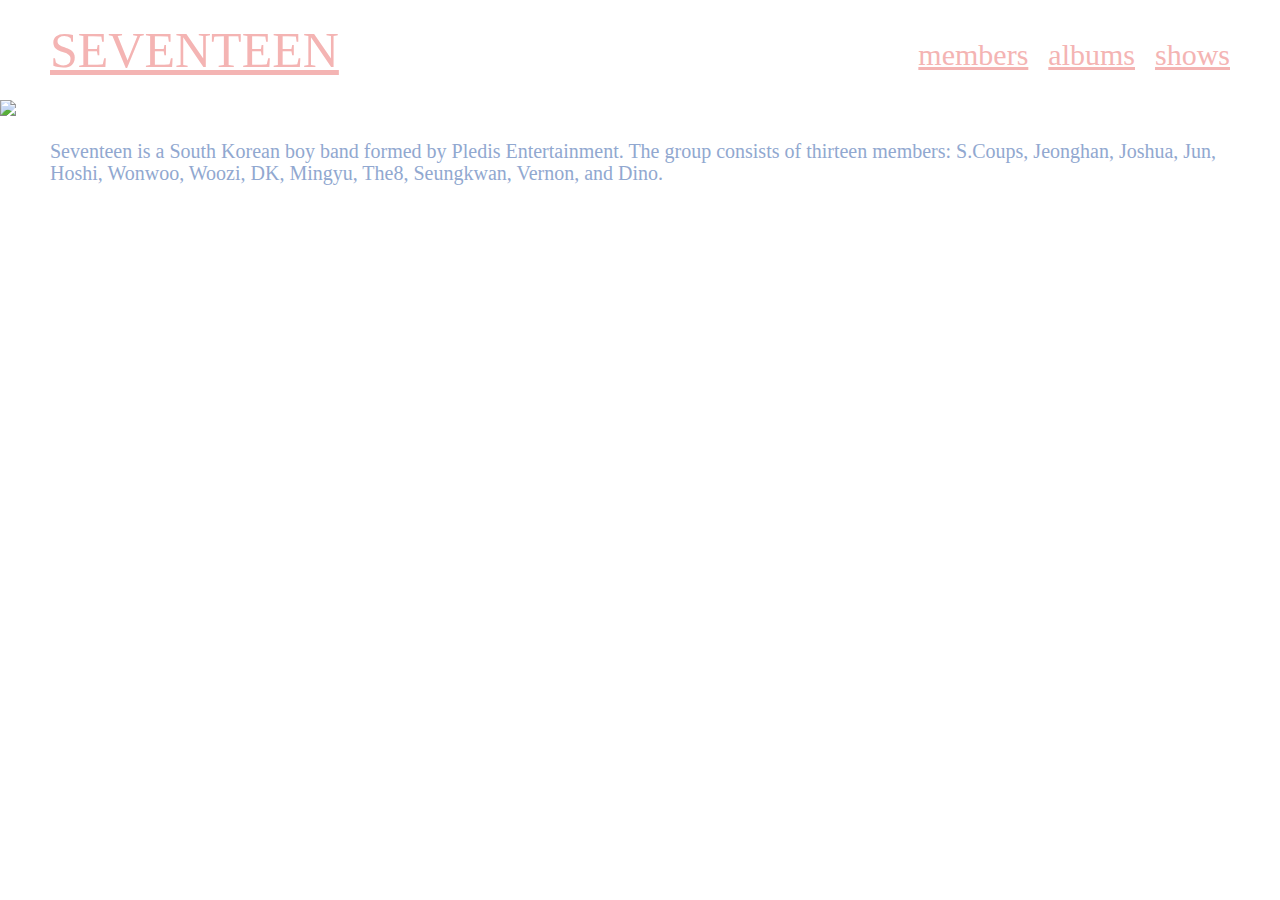
==== index.html @ 80bde295 "This is my midterm site" ====
<!DOCTYPE html>
<html>
<head>
	<meta charset="utf-8">
	<meta name="viewport" content="width=device-width, initial-scale=1">
	<link rel="stylesheet" type="text/css" href="style.css">
	<title>Seventeen</title>
</head>
<body>

	<div class="navigator">
		<div class="button1"><a href="index.html">SEVENTEEN</a></div>

		<div class="navigator1">
		<div class="button"><a href="members.html">members</a></div>
		<div class="button"><a href="albums.html">albums</a></div>
		<div class="button"><a href="shows.html">shows</a></div>
		</div>
	</div>

	<img src="seventeen.jpg" width="100%">

	<div class="description">Seventeen is a South Korean boy band formed by Pledis Entertainment. The group consists of thirteen members: S.Coups, Jeonghan, Joshua, Jun, Hoshi, Wonwoo, Woozi, DK, Mingyu, The8, Seungkwan, Vernon, and Dino.</div>
	<br>
	<br>

</body>
</html>
---- style.css ----
body {
	box-sizing: border-box;
	margin: 0px;
}

.navigator {
	display: flex;
	padding-left: 50px;
	padding-right: 50px;
	justify-content: space-between;
	font-family: 'Gulfs Display';
	height: 100px;
	align-items: center;
}

.button {
	font-size: 30px;
	padding-top: 10px;
	text-align: center;
	padding-left: 20px;
}

.navigator1 {
	display: flex;
}

.button1 {
	width: 330px;
	font-size: 50px;
}

a:visited, a:link {
	color: #f4b4b3;
}

a:active {
	color: #91a8d0;
}

a:hover {
	color: #91a8d0;
}

.albumname > a, .albumname > a:visited {
	color: #fff;
}

.albumname > a:hover{
	color: #91a8d0;
}

.description {
	padding-left: 50px;
	padding-right: 50px;
	padding-top: 20px;
	font-family: "Chalkboard";
	font-size: 20px;
	line-height: 22px;
	color: #91a8d0;
	height: auto;
}

.members1 {
	display: flex;
	padding-right: 50px;
	flex-wrap: wrap;
}

.members2 {
	padding-left: 50px;
	font-family: 'Gulfs Display';
	font-size: 40px;
	line-height: 0px;
	width: 29%;
}

.albums {
	display: flex;
	align-items: center;
	background: #f4b4b3;
	padding-left: 50px;
}

.albumcover {
	width: 50%;
	height: auto;
	max-height: 100%;
	padding: 20px;
}

.descriptiona {
	padding-right: 50px;
	padding-left: 50px;
	font-family: "Chalkboard";
	font-size: 30px;
	color: #fff;
}

.albumname {
		font-family: 'Gulfs Display';
		font-size: 40px;
}

.goingseventeen {
	display: flex;
	flex-wrap: wrap;
	justify-content: space-around;
}

.members2 > a, .members2 > a:visited {
	color: #000;
}

.members2 > a:hover{
	color: #f4b4b3;
}
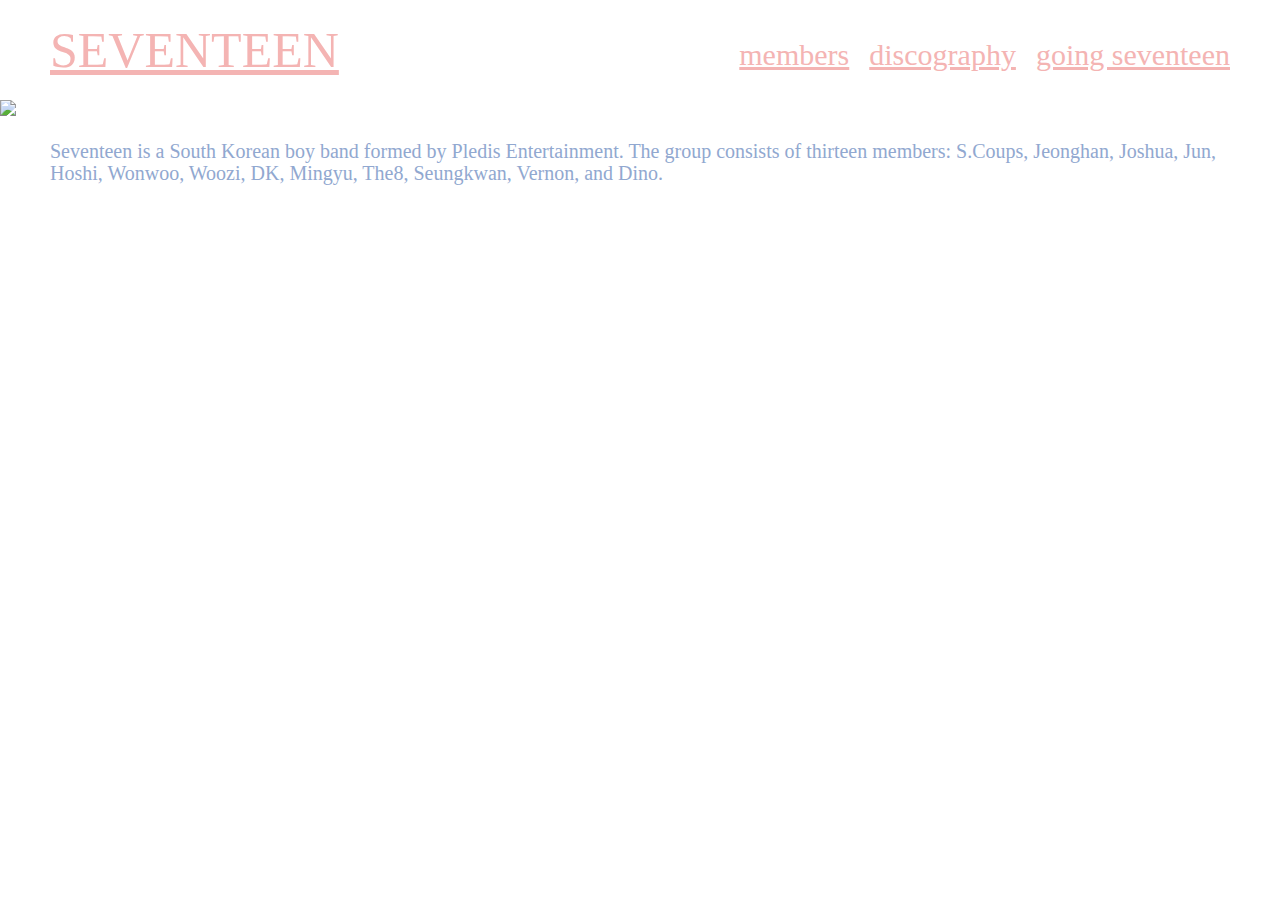
==== commit cd62ef99: "This is my midterm site" ====
--- a/index.html
+++ b/index.html
@@ -13,8 +13,8 @@
 
 		<div class="navigator1">
 		<div class="button"><a href="members.html">members</a></div>
-		<div class="button"><a href="albums.html">albums</a></div>
-		<div class="button"><a href="shows.html">shows</a></div>
+		<div class="button"><a href="albums.html">discography</a></div>
+		<div class="button"><a href="shows.html">going seventeen</a></div>
 		</div>
 	</div>
 
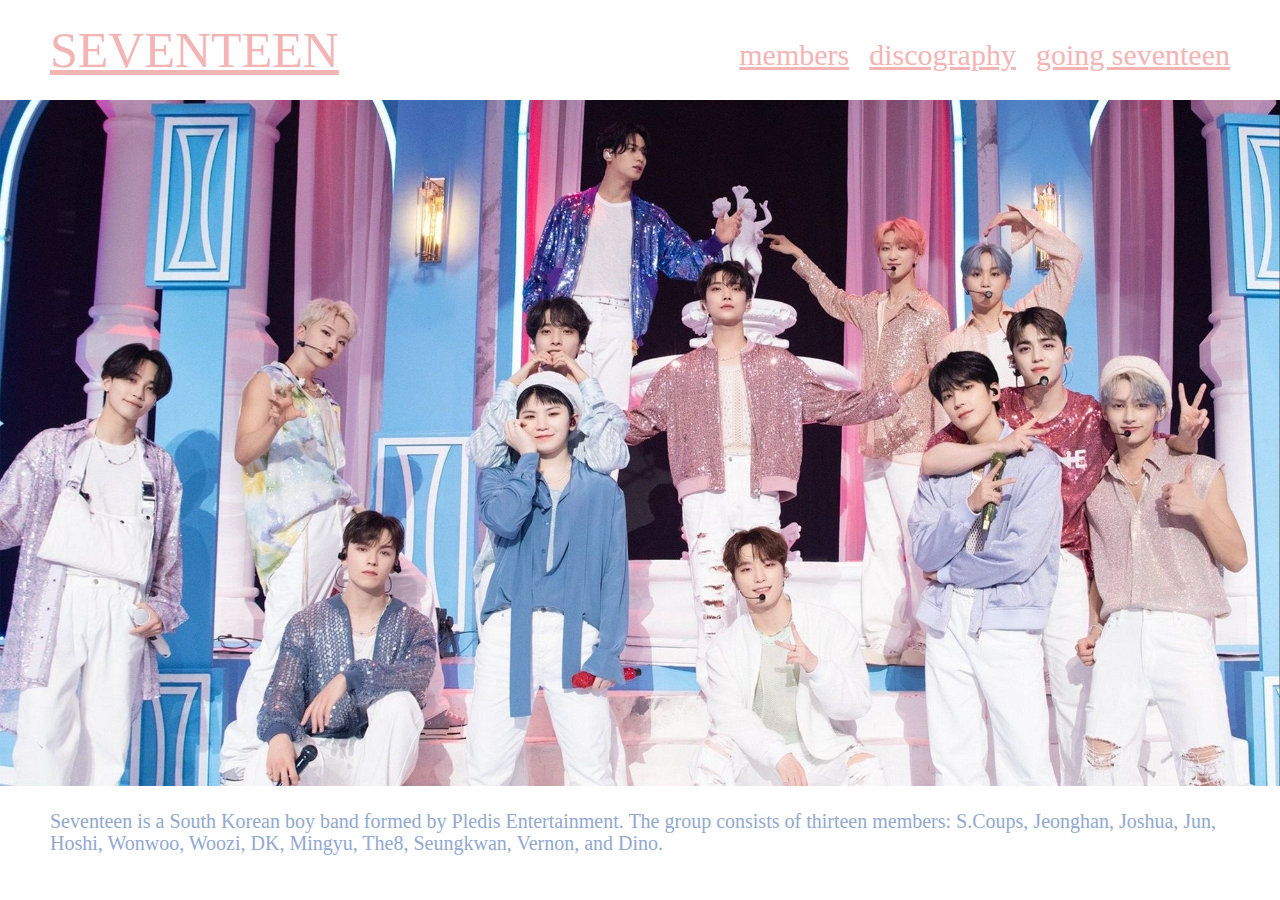
==== commit 0ef8135d: "This is my midterm site" ====
--- a/index.html
+++ b/index.html
@@ -18,7 +18,7 @@
 		</div>
 	</div>
 
-	<img src="seventeen.jpg" width="100%">
+	<img src="seventeen.JPG" width="100%">
 
 	<div class="description">Seventeen is a South Korean boy band formed by Pledis Entertainment. The group consists of thirteen members: S.Coups, Jeonghan, Joshua, Jun, Hoshi, Wonwoo, Woozi, DK, Mingyu, The8, Seungkwan, Vernon, and Dino.</div>
 	<br>
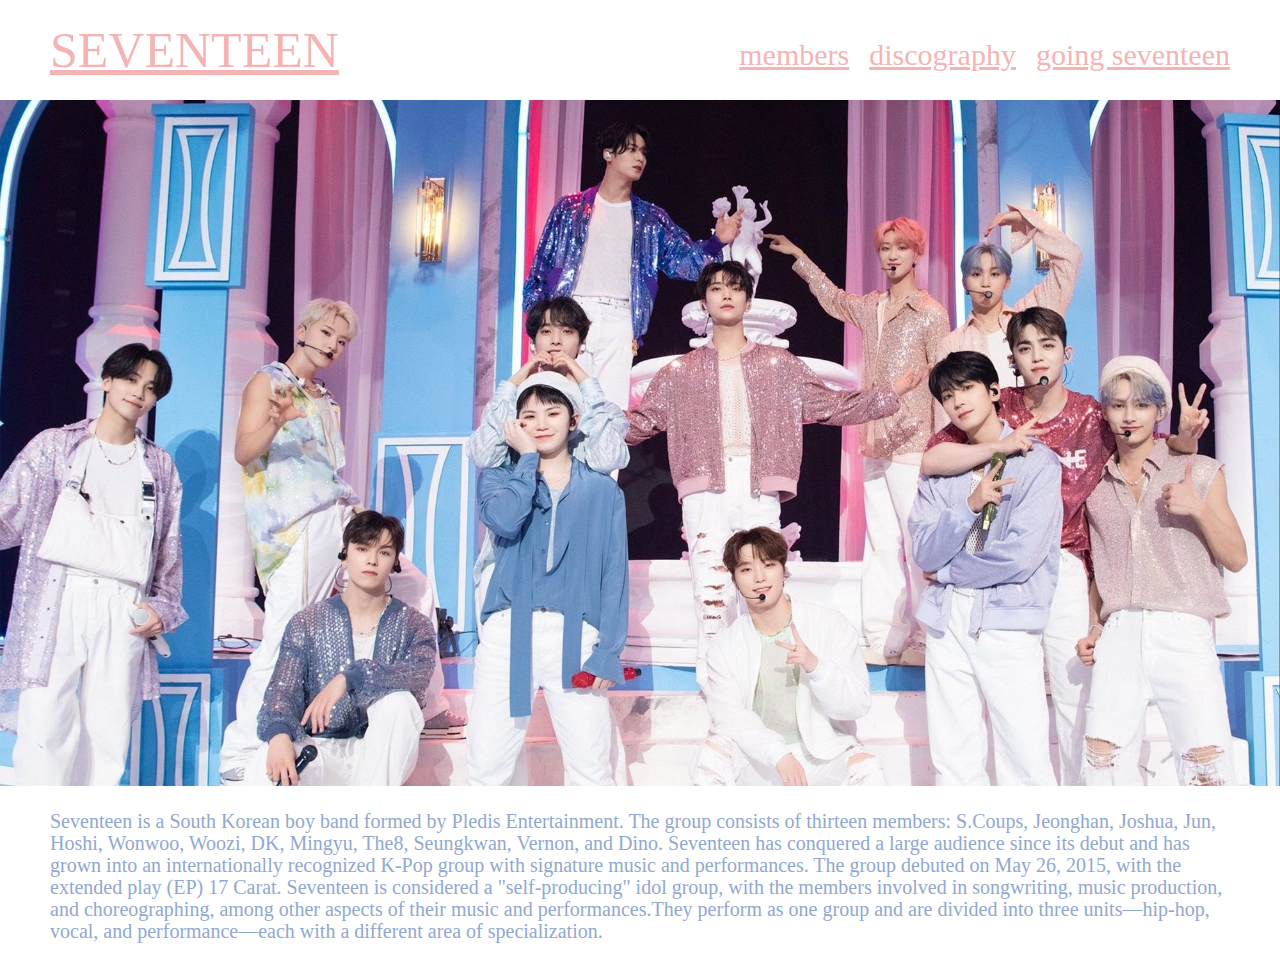
==== commit 56d10321: "This is my midterm site." ====
--- a/index.html
+++ b/index.html
@@ -20,7 +20,9 @@
 
 	<img src="seventeen.JPG" width="100%">
 
-	<div class="description">Seventeen is a South Korean boy band formed by Pledis Entertainment. The group consists of thirteen members: S.Coups, Jeonghan, Joshua, Jun, Hoshi, Wonwoo, Woozi, DK, Mingyu, The8, Seungkwan, Vernon, and Dino.</div>
+	<div class="description">Seventeen is a South Korean boy band formed by Pledis Entertainment. The group consists of thirteen members: S.Coups, Jeonghan, Joshua, Jun, Hoshi, Wonwoo, Woozi, DK, Mingyu, The8, Seungkwan, Vernon, and Dino. Seventeen has conquered a large audience since its debut and has grown into an internationally recognized K-Pop group with signature music and performances. The group debuted on May 26, 2015, with the extended play (EP) 17 Carat. Seventeen is considered a "self-producing" idol group, with the members involved in songwriting, music production, and choreographing, among other aspects of their music and performances.They perform as one group and are divided into three units—hip-hop, vocal, and performance—each with a different area of specialization. 
+
+</div>
 	<br>
 	<br>
 
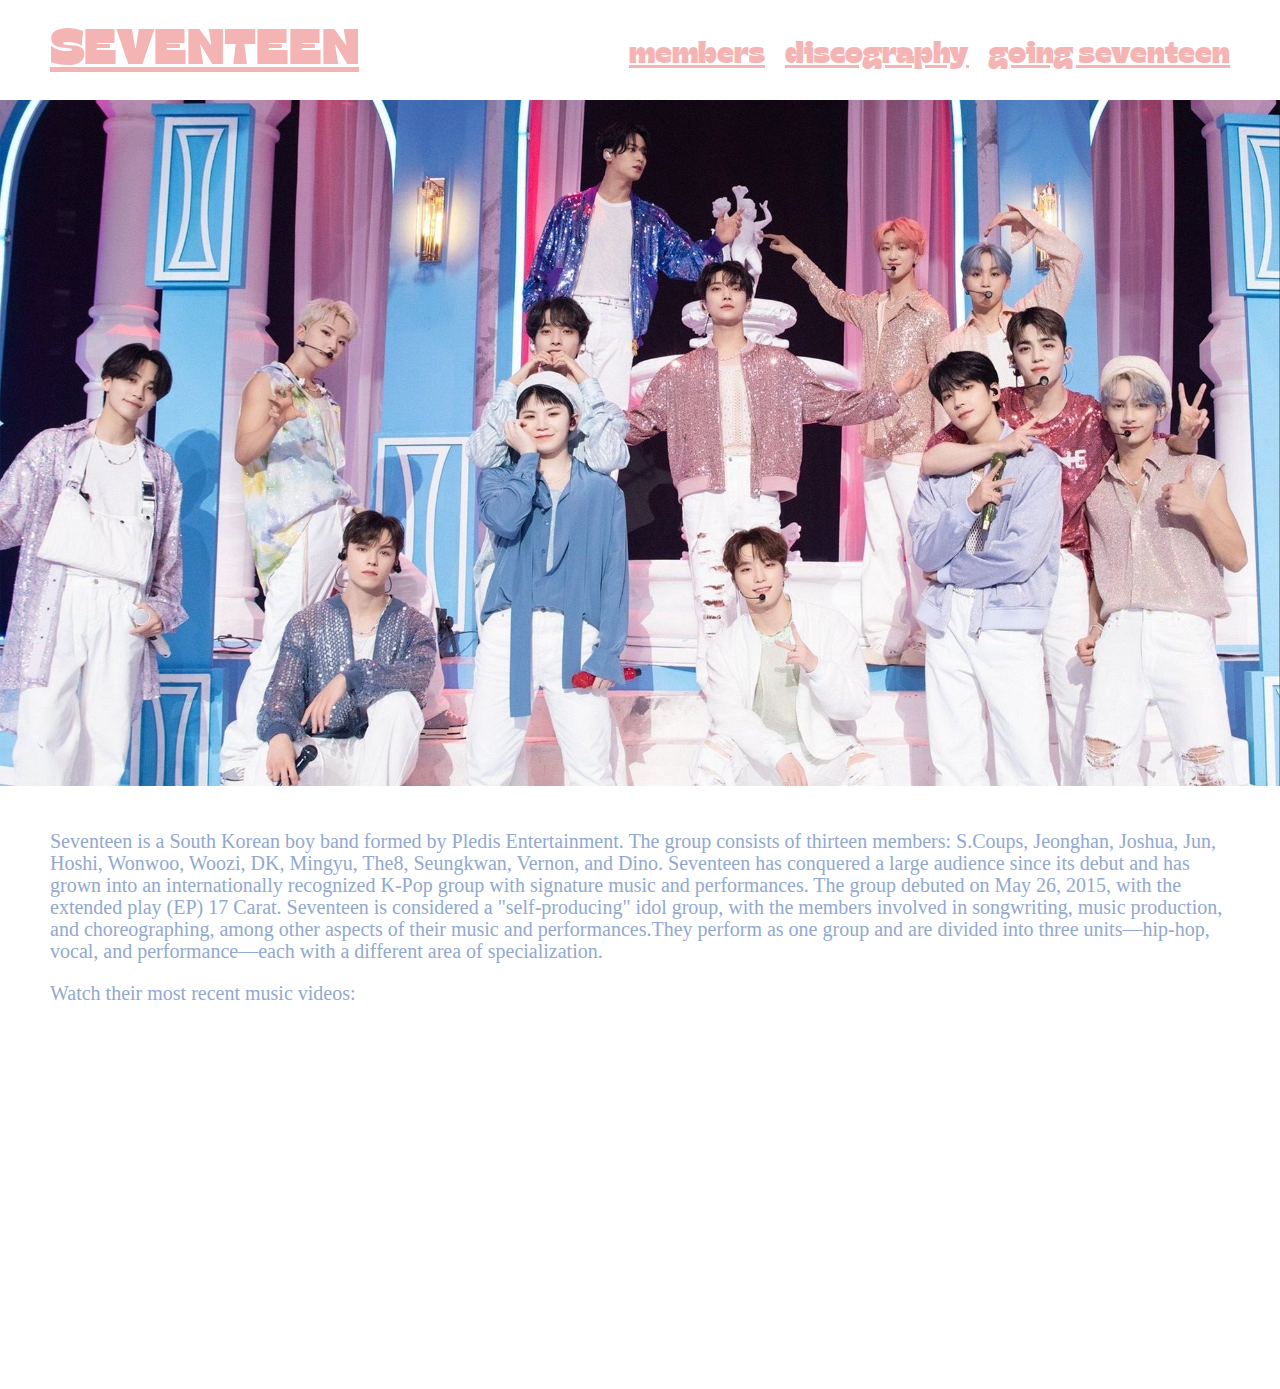
==== commit 2376fc11: "This is my midterm media query revision site." ====
--- a/index.html
+++ b/index.html
@@ -17,14 +17,36 @@
 		<div class="button"><a href="shows.html">going seventeen</a></div>
 		</div>
 	</div>
+	<div class="navigatorsmall">
+		<p><div class="button1small"><a href="index.html">SEVENTEEN</a></div></p>
+		<div class="navigator1small">
+		<P><div class="buttonsmall"><a href="members.html">members</a></div></p>
+		<p><div class="buttonsmall"><a href="albums.html">discography</a></div></p>
+		<p><div class="buttonsmall"><a href="shows.html">going seventeen</a></div></p>
+		</div>
+	</div>
 
 	<img src="seventeen.JPG" width="100%">
 
-	<div class="description">Seventeen is a South Korean boy band formed by Pledis Entertainment. The group consists of thirteen members: S.Coups, Jeonghan, Joshua, Jun, Hoshi, Wonwoo, Woozi, DK, Mingyu, The8, Seungkwan, Vernon, and Dino. Seventeen has conquered a large audience since its debut and has grown into an internationally recognized K-Pop group with signature music and performances. The group debuted on May 26, 2015, with the extended play (EP) 17 Carat. Seventeen is considered a "self-producing" idol group, with the members involved in songwriting, music production, and choreographing, among other aspects of their music and performances.They perform as one group and are divided into three units—hip-hop, vocal, and performance—each with a different area of specialization. 
-
-</div>
+	<div class="description"> <p>Seventeen is a South Korean boy band formed by Pledis Entertainment. The group consists of thirteen members: S.Coups, Jeonghan, Joshua, Jun, Hoshi, Wonwoo, Woozi, DK, Mingyu, The8, Seungkwan, Vernon, and Dino. Seventeen has conquered a large audience since its debut and has grown into an internationally recognized K-Pop group with signature music and performances. The group debuted on May 26, 2015, with the extended play (EP) 17 Carat. Seventeen is considered a "self-producing" idol group, with the members involved in songwriting, music production, and choreographing, among other aspects of their music and performances.They perform as one group and are divided into three units—hip-hop, vocal, and performance—each with a different area of specialization. </p>
+	<p>Watch their most recent music videos:</p></div>
+	<div class="goingseventeen">
+	<iframe width="560" height="315" src="https://www.youtube.com/embed/zSQ48zyWZrY?si=dmr0gKEqo0T-pRq3" title="YouTube video player" frameborder="0" allow="accelerometer; autoplay; clipboard-write; encrypted-media; gyroscope; picture-in-picture; web-share" referrerpolicy="strict-origin-when-cross-origin" allowfullscreen></iframe>
+	<iframe width="560" height="315" src="https://www.youtube.com/embed/-GQg25oP0S4?si=Ows8rHX_azW30gva" title="YouTube video player" frameborder="0" allow="accelerometer; autoplay; clipboard-write; encrypted-media; gyroscope; picture-in-picture; web-share" referrerpolicy="strict-origin-when-cross-origin" allowfullscreen></iframe>
 	<br>
 	<br>
+	</div>
+	
+	<div class="descriptionsmall"> <p>Seventeen is a South Korean boy band formed by Pledis Entertainment. The group consists of thirteen members: S.Coups, Jeonghan, Joshua, Jun, Hoshi, Wonwoo, Woozi, DK, Mingyu, The8, Seungkwan, Vernon, and Dino. Seventeen has conquered a large audience since its debut and has grown into an internationally recognized K-Pop group with signature music and performances. The group debuted on May 26, 2015, with the extended play (EP) 17 Carat. Seventeen is considered a "self-producing" idol group, with the members involved in songwriting, music production, and choreographing, among other aspects of their music and performances.They perform as one group and are divided into three units—hip-hop, vocal, and performance—each with a different area of specialization. </p>
+	<p>Watch their most recent music videos:</p></div>
+	<div class="goingseventeensmall">
+	<iframe width="100%" height="315" src="https://www.youtube.com/embed/zSQ48zyWZrY?si=dmr0gKEqo0T-pRq3" title="YouTube video player" frameborder="0" allow="accelerometer; autoplay; clipboard-write; encrypted-media; gyroscope; picture-in-picture; web-share" referrerpolicy="strict-origin-when-cross-origin" allowfullscreen></iframe>
+	<br>
+	<br>
+	<iframe width="100%" height="315" src="https://www.youtube.com/embed/-GQg25oP0S4?si=Ows8rHX_azW30gva" title="YouTube video player" frameborder="0" allow="accelerometer; autoplay; clipboard-write; encrypted-media; gyroscope; picture-in-picture; web-share" referrerpolicy="strict-origin-when-cross-origin" allowfullscreen></iframe>
+	<br>
+	<br>
+	</div>
 
 </body>
 </html>--- a/style.css
+++ b/style.css
@@ -1,3 +1,34 @@
+@font-face {
+  font-family: 'Gulfs Display';
+  src: url(GulfsDisplay-Normal.ttf);
+}
+
+@font-face {
+  font-family: 'Gaelle';
+  src: url(Gaelle001.ttf);
+}
+
+@media screen and (min-width: 600px) {
+	.navigatorsmall {
+		display: none;
+	}
+	.descriptionsmall, .descriptiongosesmall {
+		display: none;
+	}
+	.goingseventeensmall {
+		display: none;
+	}
+	.members1small {
+		display: none;
+	}
+	.members2small {
+		display: none;
+	}
+	.albumssmall, .albumnamesmall, .albumcoversmall, .descriptionasmall {
+		display: none;
+	}
+}
+
 body {
 	box-sizing: border-box;
 	margin: 0px;
@@ -49,11 +80,30 @@
 	color: #91a8d0;
 }
 
+.albumnamesmall > a, .albumnamesmall > a:visited {
+	color: #fff;
+}
+
+.albumnamesmall > a:hover{
+	color: #91a8d0;
+}
+
 .description {
 	padding-left: 50px;
 	padding-right: 50px;
 	padding-top: 20px;
-	font-family: "Chalkboard";
+	font-family: 'Gaelle';
+	font-size: 20px;
+	line-height: 22px;
+	color: #91a8d0;
+	height: auto;
+}
+
+.descriptiongose {
+	padding-left: 50px;
+	padding-right: 50px;
+	padding-top: 20px;
+	font-family: 'Gaelle';
 	font-size: 20px;
 	line-height: 22px;
 	color: #91a8d0;
@@ -91,7 +141,7 @@
 .descriptiona {
 	padding-right: 50px;
 	padding-left: 50px;
-	font-family: "Chalkboard";
+	font-family: 'Gaelle';
 	font-size: 30px;
 	color: #fff;
 }
@@ -105,6 +155,7 @@
 	display: flex;
 	flex-wrap: wrap;
 	justify-content: space-around;
+	margin-bottom: 50px;
 }
 
 .members2 > a, .members2 > a:visited {
@@ -113,4 +164,109 @@
 
 .members2 > a:hover{
 	color: #f4b4b3;
-}+}
+
+.members2small > a, .members2small > a:visited {
+	color: #000;
+}
+
+.members2small > a:hover{
+	color: #f4b4b3;
+}
+
+@media screen and (max-width: 600px) {
+	.navigator {
+		display: none;
+	}
+	.navigatorsmall {
+		padding-left: 50px;
+		padding-right: 50px;
+		font-family: 'Gulfs Display';
+		text-align: center;
+		padding-top: 10px;
+	}
+
+	.buttonsmall {
+		font-size: 30px;
+		text-align: center;
+		line-height: 20px;
+	}
+
+	.button1small {
+		font-size: 50px;
+		text-align: center;
+		line-height: 40px;
+	}
+	.description {
+		display: none;
+	}
+	.descriptionsmall {
+	padding-left: 20px;
+	padding-right: 20px;
+	font-family: 'Gaelle';
+	font-size: 20px;
+	line-height: 22px;
+	color: #91a8d0;
+	height: auto;
+	}
+	.goingseventeen {
+		display: none;
+	}
+	.goingseventeensmall {
+	width: 100%;
+	}
+	.members1 {
+		display: none;
+	}
+	.members2 {
+		display: none;
+	}
+	.members1small {
+	padding-right: 20px;
+	}
+	.members2small {
+	padding-left: 20px;
+	font-family: 'Gulfs Display';
+	font-size: 40px;
+	line-height: 0px;
+	width: 100%%;
+	}
+	.albums, .albumname, .albumcover, .descriptiona {
+		display: none;
+	}
+	.albumssmall {
+	background: #f4b4b3;
+	margin-top: 0px;
+	}
+.albumcoversmall {
+	padding-left: 20px;
+	padding-right: 20px;
+	padding-top: 20px;
+	}
+.descriptionasmall {
+	padding-right: 20px;
+	padding-left: 20px;
+	font-family: 'Gaelle';
+	font-size: 20px;
+	line-height: 25px;
+	padding-bottom: 20px;
+	color: #fff;
+	}
+.albumnamesmall {
+		font-family: 'Gulfs Display';
+		font-size: 40px;
+		line-height: 40px;
+	}
+.descriptiongose {
+	display: none;
+}
+.descriptiongosesmall {
+	padding-left: 20px;
+	padding-right: 20px;
+	font-family: 'Gaelle';
+	font-size: 20px;
+	line-height: 22px;
+	color: #91a8d0;
+	height: auto;
+	}
+}
